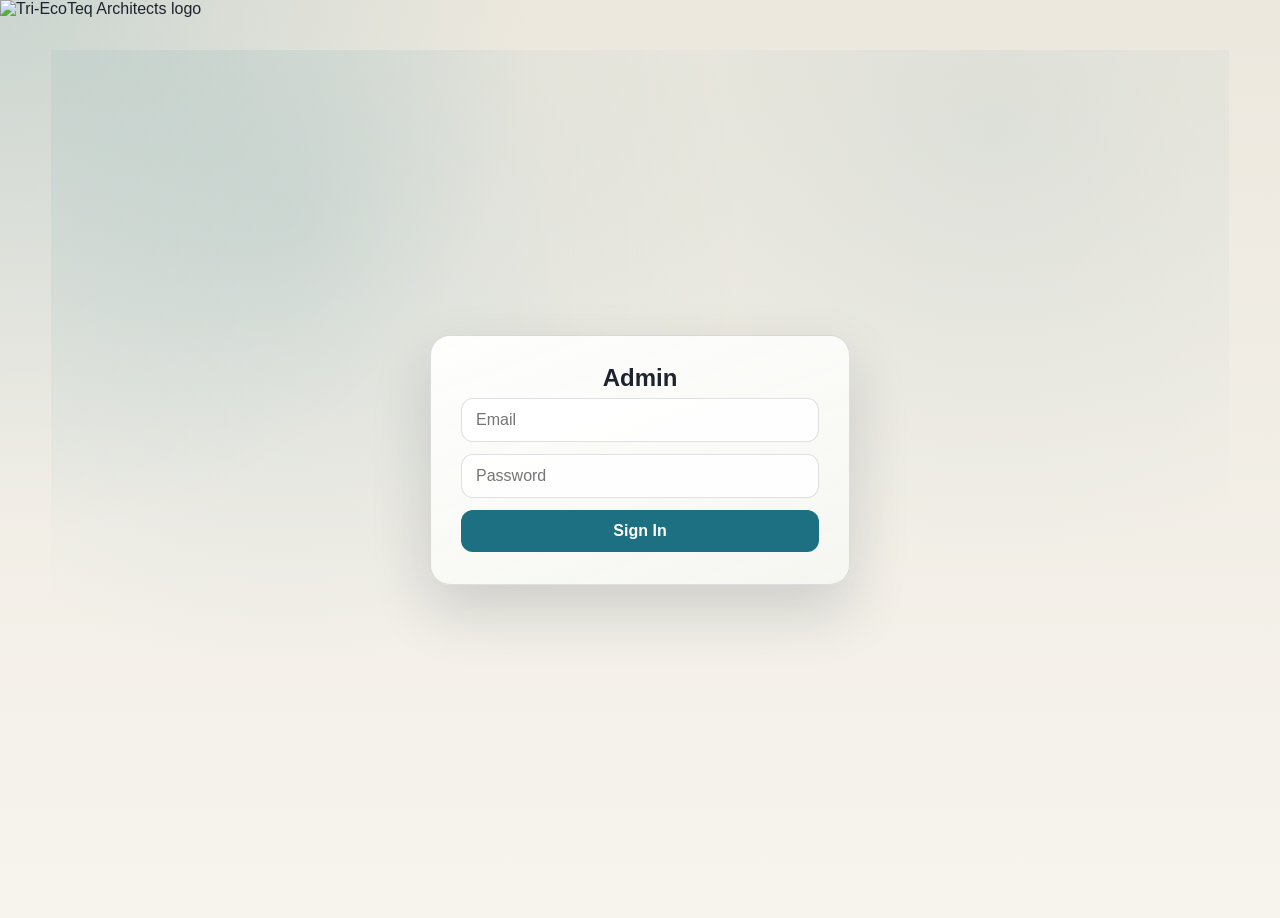
==== admin/index.html @ 1639ba5e "Strip login helper text and labels" ====
<!doctype html>
<html lang="en">
  <head>
    <meta charset="utf-8" />
    <meta name="viewport" content="width=device-width, initial-scale=1" />
    <title>Admin | Tri-EcoTeq Architects</title>
    <link rel="stylesheet" href="../assets/page-loader.css" />
    <link rel="stylesheet" href="styles.css" />
  </head>
  <body>
    <div class="page-loader" data-page-loader>
      <div class="page-loader-shell">
        <img class="page-loader-logo" src="../assets/brand/Tri-EcoTeq Architects Logo.png" alt="Tri-EcoTeq Architects logo" />
        <div class="page-loader-cycle" aria-hidden="true"></div>
      </div>
    </div>
    <div class="shell">
      <section class="login-panel" id="loginView">
        <div class="login-card">
          <h1>Admin</h1>
          <form id="loginForm" class="stack">
            <input type="email" id="loginUsername" autocomplete="username" placeholder="Email" aria-label="Email" required />
            <input type="password" id="loginPassword" autocomplete="current-password" placeholder="Password" aria-label="Password" required />
            <button type="submit" class="primary">Sign In</button>
          </form>
        </div>
      </section>

      <section class="dashboard hidden" id="dashboardView">
        <header class="topbar">
          <div>
            <p class="eyebrow">Tri-EcoTeq Architects</p>
            <h1>Admin Dashboard</h1>
          </div>
          <div class="topbar-actions">
            <a class="ghost" href="../portfolio.html">View Portfolio</a>
            <a class="ghost" href="../buy-plan.html">View Buy Plan</a>
            <button type="button" class="ghost" id="logoutBtn">Logout</button>
          </div>
        </header>

        <section class="stats" id="statsPanel"></section>

        <section class="toolbar">
          <div class="tab-row">
            <button type="button" class="tab is-active" data-tab-target="portfolioTab">Portfolio</button>
            <button type="button" class="tab" data-tab-target="plansTab">Buy Plans</button>
            <button type="button" class="tab" data-tab-target="settingsTab">Settings</button>
          </div>
          <div class="toolbar-actions">
            <button type="button" class="ghost" id="exportBtn">Export Data</button>
            <label class="ghost upload-label">
              <input type="file" id="importFile" accept="application/json" hidden />
              Import Data
            </label>
            <button type="button" class="danger" id="resetBtn">Reset Defaults</button>
          </div>
        </section>

        <section class="tab-panel is-active" id="portfolioTab">
          <div class="panel-grid">
            <article class="panel">
              <div class="panel-head">
                <h2>Portfolio Editor</h2>
                <button type="button" class="ghost small" id="newProjectBtn">New Project</button>
              </div>
              <form id="projectForm" class="stack">
                <input type="hidden" id="projectOriginalId" />
                <label>
                  <span>Project ID</span>
                  <input type="text" id="projectId" placeholder="portfolio-2026-01" required />
                </label>
                <label>
                  <span>Title</span>
                  <input type="text" id="projectTitle" required />
                </label>
                <label>
                  <span>Category</span>
                  <input type="text" id="projectCategory" placeholder="Residential" required />
                </label>
                <div class="split">
                  <label>
                    <span>Year</span>
                    <input type="text" id="projectYear" placeholder="2026" required />
                  </label>
                  <label>
                    <span>Location</span>
                    <input type="text" id="projectLocation" placeholder="Nairobi, Kenya" required />
                  </label>
                </div>
                <label>
                  <span>Description</span>
                  <textarea id="projectDescription" rows="4" required></textarea>
                </label>
                <label>
                  <span>Price Label</span>
                  <input type="text" id="projectPriceLabel" placeholder="Optional: From KES 12M" />
                </label>
                <label>
                  <span>Image Path Or Data URL</span>
                  <input type="text" id="projectImage" placeholder="admin/portfolio-library/example.jpg" />
                </label>
                <label>
                  <span>Upload Image</span>
                  <input type="file" id="projectImageFile" accept="image/*" />
                </label>
                <p class="hint">Portfolio image copies are available in <code>admin/portfolio-library/</code>.</p>
                <div class="form-actions">
                  <button type="submit" class="primary">Save Project</button>
                  <button type="button" class="ghost" id="clearProjectFormBtn">Clear</button>
                </div>
              </form>
            </article>

            <article class="panel">
              <div class="panel-head">
                <h2>Portfolio Items</h2>
                <p class="panel-note">Edits here update the public portfolio page on this browser.</p>
              </div>
              <div class="list-panel" id="projectList"></div>
            </article>
          </div>
        </section>

        <section class="tab-panel" id="plansTab">
          <div class="panel-grid">
            <article class="panel">
              <div class="panel-head">
                <h2>Buy Plan Editor</h2>
                <button type="button" class="ghost small" id="newPlanBtn">New Plan</button>
              </div>
              <form id="planForm" class="stack">
                <input type="hidden" id="planOriginalId" />
                <div class="split">
                  <label>
                    <span>Plan ID</span>
                    <input type="text" id="planId" placeholder="Proj-2026-001" required />
                  </label>
                  <label>
                    <span>Title</span>
                    <input type="text" id="planTitle" required />
                  </label>
                </div>
                <label>
                  <span>Description</span>
                  <textarea id="planDescription" rows="4" required></textarea>
                </label>
                <div class="triple">
                  <label>
                    <span>Current Price (USD)</span>
                    <input type="number" id="planCurrentPrice" min="0" step="0.01" required />
                  </label>
                  <label>
                    <span>Old Price (USD)</span>
                    <input type="number" id="planOldPrice" min="0" step="0.01" />
                  </label>
                  <label class="checkbox">
                    <span>Special Offer</span>
                    <input type="checkbox" id="planOffer" />
                  </label>
                </div>
                <label>
                  <span>Image Paths Or Data URLs</span>
                  <textarea id="planImages" rows="5" placeholder="One image path or data URL per line"></textarea>
                </label>
                <label>
                  <span>Upload Images</span>
                  <input type="file" id="planImageFiles" accept="image/*" multiple />
                </label>
                <div class="form-actions">
                  <button type="submit" class="primary">Save Plan</button>
                  <button type="button" class="ghost" id="clearPlanFormBtn">Clear</button>
                </div>
              </form>
            </article>

            <article class="panel">
              <div class="panel-head">
                <h2>Buy Plans</h2>
                <p class="panel-note">Pricing and images here feed the public buy-plan page.</p>
              </div>
              <div class="list-panel" id="planList"></div>
            </article>
          </div>
        </section>

        <section class="tab-panel" id="settingsTab">
          <div class="panel-grid single">
            <article class="panel">
              <div class="panel-head">
                <h2>Admin Access</h2>
                <p class="panel-note">This login is browser-based. Change it after first use.</p>
              </div>
              <form id="credentialsForm" class="stack narrow">
                <label>
                  <span>Primary Admin Email</span>
                  <input type="email" id="adminUsername" required />
                </label>
                <label>
                  <span>Password</span>
                  <input type="password" id="adminPassword" required />
                </label>
                <button type="submit" class="primary">Update Login</button>
              </form>
              <p class="warning">This admin panel stores content and credentials in local browser storage. It is suitable for local management, not for production-grade secure hosting.</p>
            </article>
            <article class="panel">
              <div class="panel-head">
                <h2>GitHub Publishing</h2>
                <p class="panel-note">Push Buy Plan uploads and pricing into the <code>cms</code> branch.</p>
              </div>
              <form id="gitSettingsForm" class="stack">
                <div class="split">
                  <label>
                    <span>Repo Owner</span>
                    <input type="text" id="gitRepoOwner" placeholder="Ibkiko" required />
                  </label>
                  <label>
                    <span>Repo Name</span>
                    <input type="text" id="gitRepoName" placeholder="Tri-EcoTeq-Architects-Website" required />
                  </label>
                </div>
                <div class="split">
                  <label>
                    <span>Branch</span>
                    <input type="text" id="gitBranch" placeholder="cms" required />
                  </label>
                  <label class="checkbox">
                    <span>Auto Publish Buy Plans</span>
                    <input type="checkbox" id="gitAutoPublish" />
                  </label>
                </div>
                <label>
                  <span>GitHub Token</span>
                  <input type="password" id="gitToken" placeholder="GitHub fine-grained token with contents write access" />
                </label>
                <div class="form-actions">
                  <button type="submit" class="primary">Save Git Settings</button>
                  <button type="button" class="ghost" id="publishPlansBtn">Publish Buy Plans Now</button>
                </div>
              </form>
              <p class="hint">Use a GitHub token with write access to repository contents. Uploaded Buy Plan images will be committed to <code>Images/Buy-Plan/</code> and plan data to <code>content/buy-plans.json</code>.</p>
            </article>
          </div>
        </section>
      </section>
    </div>

    <div class="status" id="statusMessage" aria-live="polite"></div>

    <script src="../assets/page-loader.js"></script>
    <script src="../assets/content-store.js"></script>
    <script src="app.js"></script>
  </body>
</html>
---- admin/styles.css ----
:root {
  --bg: #f2efe8;
  --panel: rgba(255, 255, 255, 0.86);
  --panel-strong: #ffffff;
  --text: #1d2430;
  --muted: #5f6774;
  --accent: #1d6f82;
  --accent-strong: #134c58;
  --line: rgba(29, 36, 48, 0.12);
  --danger: #ad4332;
  --shadow: 0 20px 50px rgba(28, 41, 56, 0.12);
}

* {
  box-sizing: border-box;
}

body {
  margin: 0;
  font-family: "Segoe UI", Arial, sans-serif;
  color: var(--text);
  background:
    radial-gradient(circle at top left, rgba(29, 111, 130, 0.16), transparent 34%),
    linear-gradient(180deg, #ece8de 0%, #f7f4ee 100%);
}

body.is-guest .dashboard,
body.is-authenticated .login-panel {
  display: none !important;
}

body.is-authenticated .dashboard {
  display: block;
}

body.is-guest .login-panel {
  display: grid;
}

button,
input,
textarea,
a {
  font: inherit;
}

.shell {
  width: min(1220px, 92vw);
  margin: 0 auto;
  padding: 32px 0 48px;
}

.hidden {
  display: none;
}

.login-panel {
  min-height: calc(100vh - 80px);
  display: grid;
  place-items: center;
  padding: 28px;
  background: radial-gradient(circle at 20% 20%, rgba(29, 111, 130, 0.12), transparent 40%),
    radial-gradient(circle at 80% 10%, rgba(29, 111, 130, 0.08), transparent 38%);
}

.login-card,
.panel {
  background: var(--panel);
  backdrop-filter: blur(14px);
  border: 1px solid var(--line);
  border-radius: 24px;
  box-shadow: var(--shadow);
}

.login-card {
  width: min(420px, 92vw);
  padding: 28px 30px 32px;
  border-radius: 20px;
  box-shadow: 0 26px 60px rgba(20, 32, 47, 0.16);
  background: linear-gradient(160deg, rgba(255, 255, 255, 0.94), rgba(246, 246, 242, 0.9));
  border: 1px solid rgba(29, 36, 48, 0.14);
}

h1,
h2,
h3,
p {
  margin-top: 0;
}

.login-card h1 {
  margin-bottom: 6px;
  text-align: center;
}

.login-card .intro {
  margin-bottom: 14px;
}

.login-card .stack {
  gap: 12px;
}

.login-card input[type="email"],
.login-card input[type="password"] {
  width: 100%;
  padding: 12px 14px;
  border-radius: 12px;
  border: 1px solid rgba(29, 36, 48, 0.14);
  background: rgba(255, 255, 255, 0.96);
  box-shadow: inset 0 1px 0 rgba(255, 255, 255, 0.6);
}

.login-card button.primary {
  width: 100%;
  padding: 12px;
  border-radius: 12px;
  font-weight: 700;
}

.intro,
.panel-note,
.hint,
.warning {
  color: var(--muted);
  line-height: 1.6;
}

.topbar,
.toolbar,
.panel-head,
.form-actions,
.topbar-actions,
.tab-row,
.toolbar-actions {
  display: flex;
  align-items: center;
  gap: 12px;
}

.topbar,
.toolbar,
.panel-head {
  justify-content: space-between;
}

.topbar {
  margin-bottom: 22px;
}

.stats {
  display: grid;
  grid-template-columns: repeat(auto-fit, minmax(180px, 1fr));
  gap: 16px;
  margin-bottom: 22px;
}

.stat-card {
  background: var(--panel-strong);
  border: 1px solid var(--line);
  border-radius: 18px;
  padding: 18px;
  box-shadow: 0 12px 28px rgba(28, 41, 56, 0.08);
}

.stat-card strong {
  display: block;
  font-size: 1.8rem;
  margin-top: 8px;
}

.toolbar {
  margin-bottom: 18px;
  flex-wrap: wrap;
}

.tab,
.ghost,
.danger,
.primary {
  border: 0;
  border-radius: 999px;
  padding: 11px 16px;
  cursor: pointer;
  text-decoration: none;
  transition: transform 0.18s ease, opacity 0.18s ease, background-color 0.18s ease;
}

.tab:hover,
.ghost:hover,
.danger:hover,
.primary:hover {
  transform: translateY(-1px);
}

.tab {
  background: rgba(29, 111, 130, 0.08);
  color: var(--accent-strong);
  font-weight: 600;
}

.tab.is-active,
.primary {
  background: var(--accent);
  color: #fff;
}

.ghost {
  background: transparent;
  border: 1px solid var(--line);
  color: var(--text);
}

.danger {
  background: rgba(173, 67, 50, 0.12);
  color: var(--danger);
}

.small {
  padding: 8px 12px;
}

.upload-label {
  display: inline-flex;
  align-items: center;
}

.tab-panel {
  display: none;
}

.tab-panel.is-active {
  display: block;
}

.panel-grid {
  display: grid;
  grid-template-columns: minmax(320px, 420px) minmax(0, 1fr);
  gap: 18px;
}

.panel-grid.single {
  grid-template-columns: minmax(0, 1fr);
}

.panel {
  padding: 22px;
}

.stack {
  display: grid;
  gap: 14px;
}

.narrow {
  max-width: 420px;
}

.split,
.triple {
  display: grid;
  gap: 12px;
}

.split {
  grid-template-columns: repeat(2, minmax(0, 1fr));
}

.triple {
  grid-template-columns: repeat(3, minmax(0, 1fr));
}

label span {
  display: block;
  margin-bottom: 6px;
  font-size: 0.92rem;
  font-weight: 600;
}

input[type="text"],
input[type="password"],
input[type="number"],
input[type="file"],
textarea {
  width: 100%;
  padding: 12px 14px;
  border-radius: 14px;
  border: 1px solid var(--line);
  background: rgba(255, 255, 255, 0.92);
  color: var(--text);
}

textarea {
  resize: vertical;
}

.checkbox {
  display: flex;
  flex-direction: column;
  justify-content: end;
}

.checkbox input {
  width: 22px;
  height: 22px;
}

.list-panel {
  display: grid;
  gap: 14px;
}

.admin-item {
  border: 1px solid var(--line);
  border-radius: 18px;
  background: rgba(255, 255, 255, 0.92);
  padding: 16px;
  display: grid;
  gap: 10px;
}

.admin-item-top,
.admin-item-actions {
  display: flex;
  justify-content: space-between;
  gap: 12px;
  align-items: flex-start;
}

.admin-item-meta {
  display: flex;
  flex-wrap: wrap;
  gap: 8px;
}

.pill {
  display: inline-flex;
  align-items: center;
  padding: 6px 10px;
  border-radius: 999px;
  background: rgba(29, 111, 130, 0.1);
  color: var(--accent-strong);
  font-size: 0.82rem;
  font-weight: 700;
}

.admin-item img {
  width: 100%;
  max-width: 220px;
  height: 130px;
  object-fit: cover;
  border-radius: 14px;
  border: 1px solid var(--line);
}

.status {
  position: fixed;
  right: 18px;
  bottom: 18px;
  min-width: 220px;
  max-width: 360px;
  padding: 14px 16px;
  border-radius: 14px;
  background: rgba(20, 32, 47, 0.94);
  color: #f5fbff;
  opacity: 0;
  transform: translateY(8px);
  pointer-events: none;
  transition: opacity 0.2s ease, transform 0.2s ease;
}

.status.show {
  opacity: 1;
  transform: translateY(0);
}

code {
  background: rgba(29, 111, 130, 0.08);
  padding: 2px 6px;
  border-radius: 6px;
}

@media (max-width: 980px) {
  .panel-grid,
  .panel-grid.single,
  .split,
  .triple {
    grid-template-columns: 1fr;
  }

  .topbar,
  .toolbar,
  .panel-head,
  .toolbar-actions,
  .tab-row {
    flex-direction: column;
    align-items: stretch;
  }
}
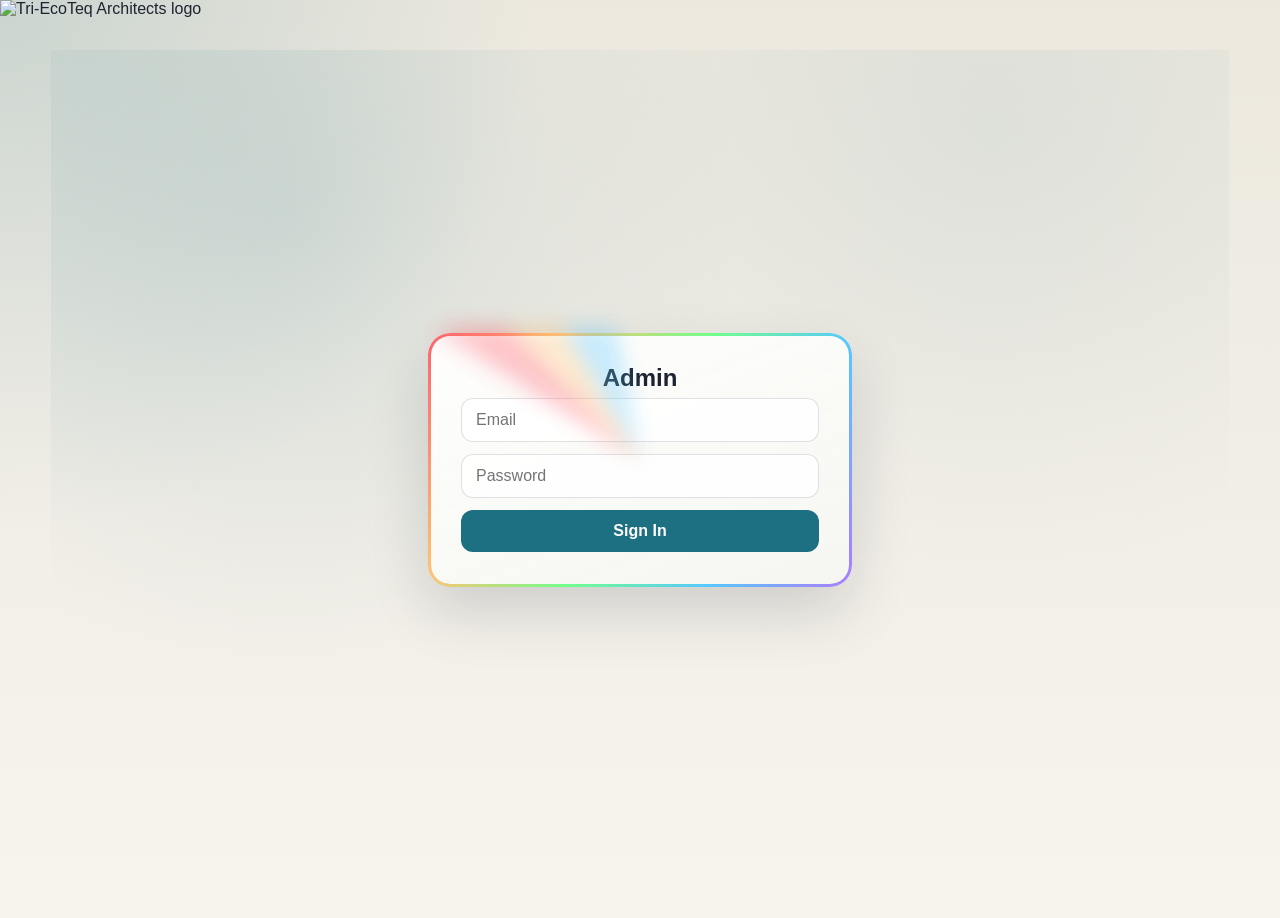
==== commit 45d93429: "Link admin to main site and publish portfolio content" ====
--- a/admin/index.html
+++ b/admin/index.html
@@ -33,8 +33,8 @@
             <h1>Admin Dashboard</h1>
           </div>
           <div class="topbar-actions">
-            <a class="ghost" href="../portfolio.html">View Portfolio</a>
-            <a class="ghost" href="../buy-plan.html">View Buy Plan</a>
+            <a class="ghost" id="viewPortfolioLink" href="../portfolio.html">View Portfolio</a>
+            <a class="ghost" id="viewBuyPlanLink" href="../buy-plan.html">View Buy Plan</a>
             <button type="button" class="ghost" id="logoutBtn">Logout</button>
           </div>
         </header>
@@ -231,15 +231,19 @@
                   </label>
                 </div>
                 <label>
+                  <span>Main Site Base URL</span>
+                  <input type="url" id="publicBaseUrl" placeholder="https://your-main-site.com" />
+                </label>
+                <label>
                   <span>GitHub Token</span>
                   <input type="password" id="gitToken" placeholder="GitHub fine-grained token with contents write access" />
                 </label>
                 <div class="form-actions">
                   <button type="submit" class="primary">Save Git Settings</button>
-                  <button type="button" class="ghost" id="publishPlansBtn">Publish Buy Plans Now</button>
-                </div>
-              </form>
-              <p class="hint">Use a GitHub token with write access to repository contents. Uploaded Buy Plan images will be committed to <code>Images/Buy-Plan/</code> and plan data to <code>content/buy-plans.json</code>.</p>
+                  <button type="button" class="ghost" id="publishPlansBtn">Publish Content Now</button>
+                </div>
+              </form>
+              <p class="hint">Use a GitHub token with write access to repository contents. Uploaded Buy Plan images are committed to <code>Images/Buy-Plan/</code>, plan data to <code>content/buy-plans.json</code>, and portfolio data to <code>content/portfolio.json</code>.</p>
             </article>
           </div>
         </section>
--- a/admin/styles.css
+++ b/admin/styles.css
@@ -70,6 +70,7 @@
   border: 1px solid var(--line);
   border-radius: 24px;
   box-shadow: var(--shadow);
+  position: relative;
 }
 
 .login-card {
@@ -79,6 +80,41 @@
   box-shadow: 0 26px 60px rgba(20, 32, 47, 0.16);
   background: linear-gradient(160deg, rgba(255, 255, 255, 0.94), rgba(246, 246, 242, 0.9));
   border: 1px solid rgba(29, 36, 48, 0.14);
+}
+
+.login-card::before {
+  content: "";
+  position: absolute;
+  inset: -3px;
+  padding: 3px;
+  border-radius: 22px;
+  background: linear-gradient(120deg, #ff5f6d, #ffc371, #6fff8b, #57c7ff, #ae7bff);
+  -webkit-mask:
+    linear-gradient(#000 0 0) content-box,
+    linear-gradient(#000 0 0);
+  -webkit-mask-composite: xor;
+  mask-composite: exclude;
+  pointer-events: none;
+}
+
+.login-card::after {
+  content: "";
+  position: absolute;
+  inset: -10px;
+  border-radius: 28px;
+  background:
+    conic-gradient(
+      from var(--glow-angle, 0deg),
+      transparent 0deg 300deg,
+      rgba(255, 95, 109, 0.4) 305deg 315deg,
+      rgba(255, 195, 113, 0.35) 315deg 330deg,
+      rgba(87, 199, 255, 0.35) 330deg 350deg,
+      transparent 350deg 360deg
+    );
+  filter: blur(10px);
+  opacity: 0.9;
+  animation: login-glow 4s linear infinite;
+  pointer-events: none;
 }
 
 h1,
@@ -116,6 +152,18 @@
   padding: 12px;
   border-radius: 12px;
   font-weight: 700;
+}
+
+@property --glow-angle {
+  syntax: "<angle>";
+  initial-value: 0deg;
+  inherits: false;
+}
+
+@keyframes login-glow {
+  to {
+    --glow-angle: 360deg;
+  }
 }
 
 .intro,
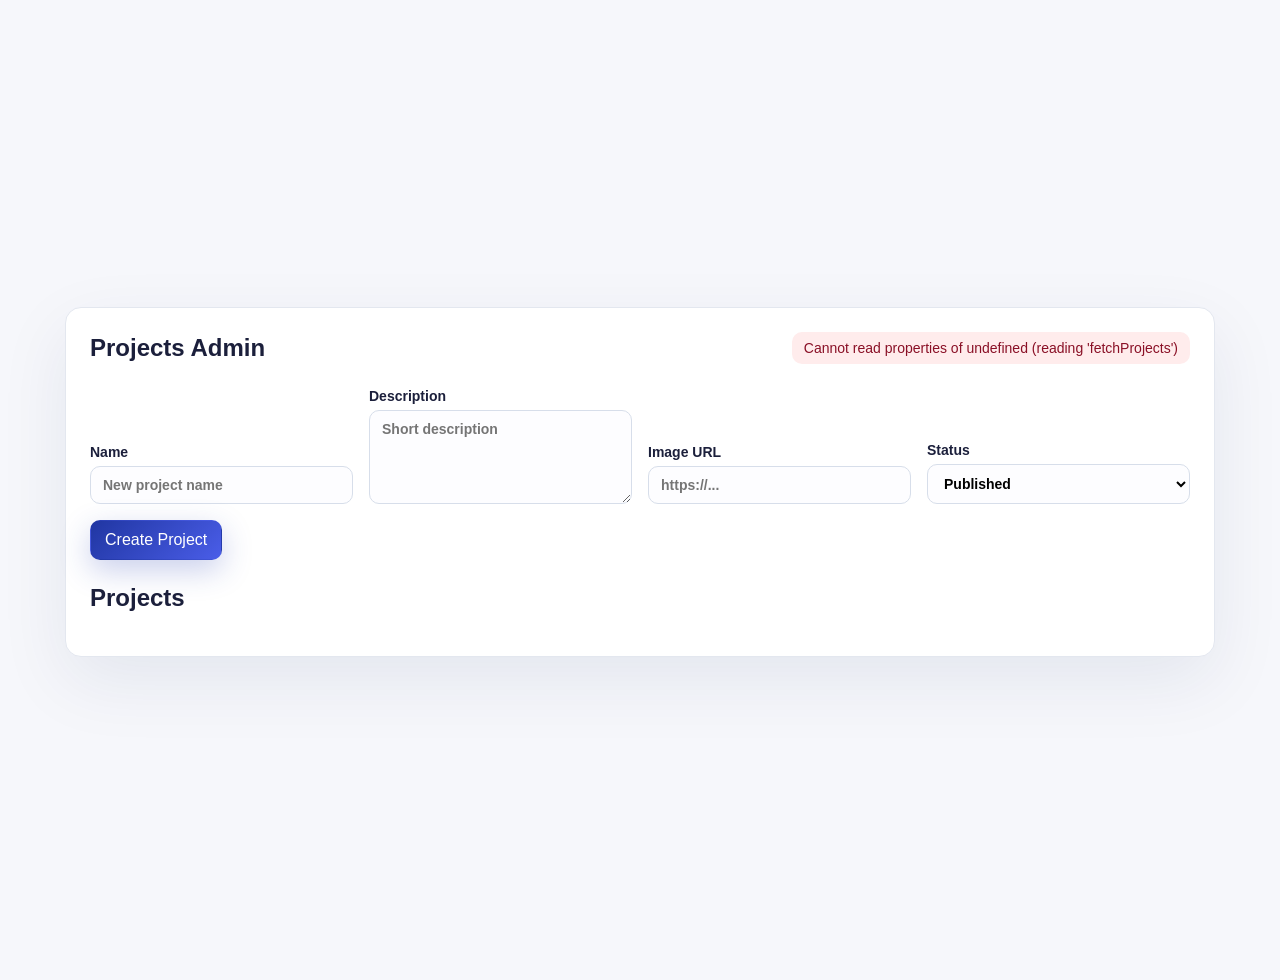
==== commit 150737a6: "Add admin dashboard scaffold" ====
--- a/admin/index.html
+++ b/admin/index.html
@@ -1,259 +1,56 @@
-<!doctype html>
+<!DOCTYPE html>
 <html lang="en">
-  <head>
-    <meta charset="utf-8" />
-    <meta name="viewport" content="width=device-width, initial-scale=1" />
-    <title>Admin | Tri-EcoTeq Architects</title>
-    <link rel="stylesheet" href="../assets/page-loader.css" />
-    <link rel="stylesheet" href="styles.css" />
-  </head>
-  <body>
-    <div class="page-loader" data-page-loader>
-      <div class="page-loader-shell">
-        <img class="page-loader-logo" src="../assets/brand/Tri-EcoTeq Architects Logo.png" alt="Tri-EcoTeq Architects logo" />
-        <div class="page-loader-cycle" aria-hidden="true"></div>
-      </div>
-    </div>
-    <div class="shell">
-      <section class="login-panel" id="loginView">
-        <div class="login-card">
-          <h1>Admin</h1>
-          <form id="loginForm" class="stack">
-            <input type="email" id="loginUsername" autocomplete="username" placeholder="Email" aria-label="Email" required />
-            <input type="password" id="loginPassword" autocomplete="current-password" placeholder="Password" aria-label="Password" required />
-            <button type="submit" class="primary">Sign In</button>
-          </form>
+<head>
+  <meta charset="UTF-8">
+  <meta name="viewport" content="width=device-width, initial-scale=1.0">
+  <title>Admin Dashboard | Projects</title>
+  <link rel="stylesheet" href="styles.css">
+</head>
+<body>
+  <main class="shell">
+    <header>
+      <h1>Projects Admin</h1>
+      <div data-status>Ready.</div>
+    </header>
+
+    <section>
+      <form id="project-form" autocomplete="off">
+        <label>
+          Name
+          <input name="name" type="text" placeholder="New project name" required>
+        </label>
+        <label>
+          Description
+          <textarea name="description" placeholder="Short description" required></textarea>
+        </label>
+        <label>
+          Image URL
+          <input name="imageUrl" type="url" placeholder="https://..." >
+        </label>
+        <label>
+          Status
+          <select name="status">
+            <option value="draft">Draft</option>
+            <option value="published" selected>Published</option>
+            <option value="archived">Archived</option>
+          </select>
+        </label>
+        <div class="actions">
+          <button type="submit" class="primary" data-submit>Create Project</button>
+          <button type="button" class="secondary" data-reset style="display:none;">Cancel edit</button>
         </div>
-      </section>
+      </form>
+    </section>
 
-      <section class="dashboard hidden" id="dashboardView">
-        <header class="topbar">
-          <div>
-            <p class="eyebrow">Tri-EcoTeq Architects</p>
-            <h1>Admin Dashboard</h1>
-          </div>
-          <div class="topbar-actions">
-            <a class="ghost" id="viewPortfolioLink" href="../portfolio.html">View Portfolio</a>
-            <a class="ghost" id="viewBuyPlanLink" href="../buy-plan.html">View Buy Plan</a>
-            <button type="button" class="ghost" id="logoutBtn">Logout</button>
-          </div>
-        </header>
+    <section>
+      <h2>Projects</h2>
+      <ul data-project-list></ul>
+    </section>
 
-        <section class="stats" id="statsPanel"></section>
-
-        <section class="toolbar">
-          <div class="tab-row">
-            <button type="button" class="tab is-active" data-tab-target="portfolioTab">Portfolio</button>
-            <button type="button" class="tab" data-tab-target="plansTab">Buy Plans</button>
-            <button type="button" class="tab" data-tab-target="settingsTab">Settings</button>
-          </div>
-          <div class="toolbar-actions">
-            <button type="button" class="ghost" id="exportBtn">Export Data</button>
-            <label class="ghost upload-label">
-              <input type="file" id="importFile" accept="application/json" hidden />
-              Import Data
-            </label>
-            <button type="button" class="danger" id="resetBtn">Reset Defaults</button>
-          </div>
-        </section>
-
-        <section class="tab-panel is-active" id="portfolioTab">
-          <div class="panel-grid">
-            <article class="panel">
-              <div class="panel-head">
-                <h2>Portfolio Editor</h2>
-                <button type="button" class="ghost small" id="newProjectBtn">New Project</button>
-              </div>
-              <form id="projectForm" class="stack">
-                <input type="hidden" id="projectOriginalId" />
-                <label>
-                  <span>Project ID</span>
-                  <input type="text" id="projectId" placeholder="portfolio-2026-01" required />
-                </label>
-                <label>
-                  <span>Title</span>
-                  <input type="text" id="projectTitle" required />
-                </label>
-                <label>
-                  <span>Category</span>
-                  <input type="text" id="projectCategory" placeholder="Residential" required />
-                </label>
-                <div class="split">
-                  <label>
-                    <span>Year</span>
-                    <input type="text" id="projectYear" placeholder="2026" required />
-                  </label>
-                  <label>
-                    <span>Location</span>
-                    <input type="text" id="projectLocation" placeholder="Nairobi, Kenya" required />
-                  </label>
-                </div>
-                <label>
-                  <span>Description</span>
-                  <textarea id="projectDescription" rows="4" required></textarea>
-                </label>
-                <label>
-                  <span>Price Label</span>
-                  <input type="text" id="projectPriceLabel" placeholder="Optional: From KES 12M" />
-                </label>
-                <label>
-                  <span>Image Path Or Data URL</span>
-                  <input type="text" id="projectImage" placeholder="admin/portfolio-library/example.jpg" />
-                </label>
-                <label>
-                  <span>Upload Image</span>
-                  <input type="file" id="projectImageFile" accept="image/*" />
-                </label>
-                <p class="hint">Portfolio image copies are available in <code>admin/portfolio-library/</code>.</p>
-                <div class="form-actions">
-                  <button type="submit" class="primary">Save Project</button>
-                  <button type="button" class="ghost" id="clearProjectFormBtn">Clear</button>
-                </div>
-              </form>
-            </article>
-
-            <article class="panel">
-              <div class="panel-head">
-                <h2>Portfolio Items</h2>
-                <p class="panel-note">Edits here update the public portfolio page on this browser.</p>
-              </div>
-              <div class="list-panel" id="projectList"></div>
-            </article>
-          </div>
-        </section>
-
-        <section class="tab-panel" id="plansTab">
-          <div class="panel-grid">
-            <article class="panel">
-              <div class="panel-head">
-                <h2>Buy Plan Editor</h2>
-                <button type="button" class="ghost small" id="newPlanBtn">New Plan</button>
-              </div>
-              <form id="planForm" class="stack">
-                <input type="hidden" id="planOriginalId" />
-                <div class="split">
-                  <label>
-                    <span>Plan ID</span>
-                    <input type="text" id="planId" placeholder="Proj-2026-001" required />
-                  </label>
-                  <label>
-                    <span>Title</span>
-                    <input type="text" id="planTitle" required />
-                  </label>
-                </div>
-                <label>
-                  <span>Description</span>
-                  <textarea id="planDescription" rows="4" required></textarea>
-                </label>
-                <div class="triple">
-                  <label>
-                    <span>Current Price (USD)</span>
-                    <input type="number" id="planCurrentPrice" min="0" step="0.01" required />
-                  </label>
-                  <label>
-                    <span>Old Price (USD)</span>
-                    <input type="number" id="planOldPrice" min="0" step="0.01" />
-                  </label>
-                  <label class="checkbox">
-                    <span>Special Offer</span>
-                    <input type="checkbox" id="planOffer" />
-                  </label>
-                </div>
-                <label>
-                  <span>Image Paths Or Data URLs</span>
-                  <textarea id="planImages" rows="5" placeholder="One image path or data URL per line"></textarea>
-                </label>
-                <label>
-                  <span>Upload Images</span>
-                  <input type="file" id="planImageFiles" accept="image/*" multiple />
-                </label>
-                <div class="form-actions">
-                  <button type="submit" class="primary">Save Plan</button>
-                  <button type="button" class="ghost" id="clearPlanFormBtn">Clear</button>
-                </div>
-              </form>
-            </article>
-
-            <article class="panel">
-              <div class="panel-head">
-                <h2>Buy Plans</h2>
-                <p class="panel-note">Pricing and images here feed the public buy-plan page.</p>
-              </div>
-              <div class="list-panel" id="planList"></div>
-            </article>
-          </div>
-        </section>
-
-        <section class="tab-panel" id="settingsTab">
-          <div class="panel-grid single">
-            <article class="panel">
-              <div class="panel-head">
-                <h2>Admin Access</h2>
-                <p class="panel-note">This login is browser-based. Change it after first use.</p>
-              </div>
-              <form id="credentialsForm" class="stack narrow">
-                <label>
-                  <span>Primary Admin Email</span>
-                  <input type="email" id="adminUsername" required />
-                </label>
-                <label>
-                  <span>Password</span>
-                  <input type="password" id="adminPassword" required />
-                </label>
-                <button type="submit" class="primary">Update Login</button>
-              </form>
-              <p class="warning">This admin panel stores content and credentials in local browser storage. It is suitable for local management, not for production-grade secure hosting.</p>
-            </article>
-            <article class="panel">
-              <div class="panel-head">
-                <h2>GitHub Publishing</h2>
-                <p class="panel-note">Push Buy Plan uploads and pricing into the <code>cms</code> branch.</p>
-              </div>
-              <form id="gitSettingsForm" class="stack">
-                <div class="split">
-                  <label>
-                    <span>Repo Owner</span>
-                    <input type="text" id="gitRepoOwner" placeholder="Ibkiko" required />
-                  </label>
-                  <label>
-                    <span>Repo Name</span>
-                    <input type="text" id="gitRepoName" placeholder="Tri-EcoTeq-Architects-Website" required />
-                  </label>
-                </div>
-                <div class="split">
-                  <label>
-                    <span>Branch</span>
-                    <input type="text" id="gitBranch" placeholder="cms" required />
-                  </label>
-                  <label class="checkbox">
-                    <span>Auto Publish Buy Plans</span>
-                    <input type="checkbox" id="gitAutoPublish" />
-                  </label>
-                </div>
-                <label>
-                  <span>Main Site Base URL</span>
-                  <input type="url" id="publicBaseUrl" placeholder="https://your-main-site.com" />
-                </label>
-                <label>
-                  <span>GitHub Token</span>
-                  <input type="password" id="gitToken" placeholder="GitHub fine-grained token with contents write access" />
-                </label>
-                <div class="form-actions">
-                  <button type="submit" class="primary">Save Git Settings</button>
-                  <button type="button" class="ghost" id="publishPlansBtn">Publish Content Now</button>
-                </div>
-              </form>
-              <p class="hint">Use a GitHub token with write access to repository contents. Uploaded Buy Plan images are committed to <code>Images/Buy-Plan/</code>, plan data to <code>content/buy-plans.json</code>, and portfolio data to <code>content/portfolio.json</code>.</p>
-            </article>
-          </div>
-        </section>
-      </section>
-    </div>
-
-    <div class="status" id="statusMessage" aria-live="polite"></div>
-
-    <script src="../assets/page-loader.js"></script>
-    <script src="../assets/content-store.js"></script>
+    <!-- Copy config.example.js to config.js and keep it private -->
+    <script src="config.js"></script>
+    <script src="api.js"></script>
     <script src="app.js"></script>
-  </body>
+  </main>
+</body>
 </html>
--- a/admin/styles.css
+++ b/admin/styles.css
@@ -1,447 +1,188 @@
 :root {
-  --bg: #f2efe8;
-  --panel: rgba(255, 255, 255, 0.86);
-  --panel-strong: #ffffff;
-  --text: #1d2430;
-  --muted: #5f6774;
-  --accent: #1d6f82;
-  --accent-strong: #134c58;
-  --line: rgba(29, 36, 48, 0.12);
-  --danger: #ad4332;
-  --shadow: 0 20px 50px rgba(28, 41, 56, 0.12);
-}
-
-* {
-  box-sizing: border-box;
+  color-scheme: light;
+  font-family: "Segoe UI", Arial, sans-serif;
+  background: #f6f7fb;
 }
 
 body {
   margin: 0;
-  font-family: "Segoe UI", Arial, sans-serif;
-  color: var(--text);
-  background:
-    radial-gradient(circle at top left, rgba(29, 111, 130, 0.16), transparent 34%),
-    linear-gradient(180deg, #ece8de 0%, #f7f4ee 100%);
+  min-height: 100vh;
+  display: grid;
+  place-items: center;
+  padding: 32px 16px 48px;
+  color: #1b1f3b;
 }
 
-body.is-guest .dashboard,
-body.is-authenticated .login-panel {
-  display: none !important;
+.shell {
+  width: min(1100px, 100%);
+  background: #fff;
+  border: 1px solid #e3e7ef;
+  border-radius: 16px;
+  padding: 24px;
+  box-shadow: 0 24px 70px rgba(17, 36, 94, 0.08);
 }
 
-body.is-authenticated .dashboard {
-  display: block;
+header {
+  display: flex;
+  align-items: center;
+  justify-content: space-between;
+  gap: 12px;
+  margin-bottom: 20px;
 }
 
-body.is-guest .login-panel {
-  display: grid;
+h1 {
+  margin: 0;
+  font-size: 24px;
 }
 
-button,
+[data-status] {
+  font-size: 14px;
+  padding: 8px 12px;
+  border-radius: 10px;
+  background: #eef2ff;
+  color: #1f2a6b;
+}
+
+[data-status][data-tone="error"] {
+  background: #ffecec;
+  color: #8a1026;
+}
+
+section {
+  margin-top: 24px;
+}
+
+form {
+  display: grid;
+  grid-template-columns: repeat(auto-fit, minmax(240px, 1fr));
+  gap: 16px;
+  align-items: end;
+  margin-bottom: 16px;
+}
+
+label {
+  display: grid;
+  gap: 6px;
+  font-weight: 600;
+  font-size: 14px;
+}
+
 input,
 textarea,
-a {
+select,
+button {
   font: inherit;
 }
 
-.shell {
-  width: min(1220px, 92vw);
-  margin: 0 auto;
-  padding: 32px 0 48px;
+input,
+textarea,
+select {
+  padding: 10px 12px;
+  border: 1px solid #d7deea;
+  border-radius: 10px;
+  background: #fdfdff;
 }
 
-.hidden {
-  display: none;
+textarea {
+  resize: vertical;
+  min-height: 72px;
 }
 
-.login-panel {
-  min-height: calc(100vh - 80px);
-  display: grid;
-  place-items: center;
-  padding: 28px;
-  background: radial-gradient(circle at 20% 20%, rgba(29, 111, 130, 0.12), transparent 40%),
-    radial-gradient(circle at 80% 10%, rgba(29, 111, 130, 0.08), transparent 38%);
+.actions {
+  display: flex;
+  gap: 10px;
 }
 
-.login-card,
-.panel {
-  background: var(--panel);
-  backdrop-filter: blur(14px);
-  border: 1px solid var(--line);
-  border-radius: 24px;
-  box-shadow: var(--shadow);
-  position: relative;
+button {
+  padding: 10px 14px;
+  border-radius: 10px;
+  border: 1px solid transparent;
+  cursor: pointer;
+  transition: transform 120ms ease, box-shadow 120ms ease;
 }
 
-.login-card {
-  width: min(420px, 92vw);
-  padding: 28px 30px 32px;
-  border-radius: 20px;
-  box-shadow: 0 26px 60px rgba(20, 32, 47, 0.16);
-  background: linear-gradient(160deg, rgba(255, 255, 255, 0.94), rgba(246, 246, 242, 0.9));
-  border: 1px solid rgba(29, 36, 48, 0.14);
+button:active {
+  transform: translateY(1px);
 }
 
-.login-card::before {
-  content: "";
-  position: absolute;
-  inset: -3px;
-  padding: 3px;
-  border-radius: 22px;
-  background: linear-gradient(120deg, #ff5f6d, #ffc371, #6fff8b, #57c7ff, #ae7bff);
-  -webkit-mask:
-    linear-gradient(#000 0 0) content-box,
-    linear-gradient(#000 0 0);
-  -webkit-mask-composite: xor;
-  mask-composite: exclude;
-  pointer-events: none;
+button.primary {
+  background: linear-gradient(135deg, #2036a2, #4a5de8);
+  color: #fff;
+  box-shadow: 0 10px 30px rgba(41, 63, 179, 0.25);
 }
 
-.login-card::after {
-  content: "";
-  position: absolute;
-  inset: -10px;
-  border-radius: 28px;
-  background:
-    conic-gradient(
-      from var(--glow-angle, 0deg),
-      transparent 0deg 300deg,
-      rgba(255, 95, 109, 0.4) 305deg 315deg,
-      rgba(255, 195, 113, 0.35) 315deg 330deg,
-      rgba(87, 199, 255, 0.35) 330deg 350deg,
-      transparent 350deg 360deg
-    );
-  filter: blur(10px);
-  opacity: 0.9;
-  animation: login-glow 4s linear infinite;
-  pointer-events: none;
+button.secondary {
+  background: #eef2ff;
+  color: #1f2a6b;
+  border-color: #d7deea;
 }
 
-h1,
-h2,
-h3,
-p {
-  margin-top: 0;
+button.ghost {
+  background: transparent;
+  border-color: #d7deea;
+  color: #1b1f3b;
 }
 
-.login-card h1 {
-  margin-bottom: 6px;
-  text-align: center;
+button.danger {
+  background: #ffecec;
+  color: #8a1026;
+  border-color: #f5b8c3;
 }
 
-.login-card .intro {
-  margin-bottom: 14px;
-}
-
-.login-card .stack {
-  gap: 12px;
-}
-
-.login-card input[type="email"],
-.login-card input[type="password"] {
-  width: 100%;
-  padding: 12px 14px;
-  border-radius: 12px;
-  border: 1px solid rgba(29, 36, 48, 0.14);
-  background: rgba(255, 255, 255, 0.96);
-  box-shadow: inset 0 1px 0 rgba(255, 255, 255, 0.6);
-}
-
-.login-card button.primary {
-  width: 100%;
-  padding: 12px;
-  border-radius: 12px;
-  font-weight: 700;
-}
-
-@property --glow-angle {
-  syntax: "<angle>";
-  initial-value: 0deg;
-  inherits: false;
-}
-
-@keyframes login-glow {
-  to {
-    --glow-angle: 360deg;
-  }
-}
-
-.intro,
-.panel-note,
-.hint,
-.warning {
-  color: var(--muted);
-  line-height: 1.6;
-}
-
-.topbar,
-.toolbar,
-.panel-head,
-.form-actions,
-.topbar-actions,
-.tab-row,
-.toolbar-actions {
-  display: flex;
-  align-items: center;
-  gap: 12px;
-}
-
-.topbar,
-.toolbar,
-.panel-head {
-  justify-content: space-between;
-}
-
-.topbar {
-  margin-bottom: 22px;
-}
-
-.stats {
-  display: grid;
-  grid-template-columns: repeat(auto-fit, minmax(180px, 1fr));
-  gap: 16px;
-  margin-bottom: 22px;
-}
-
-.stat-card {
-  background: var(--panel-strong);
-  border: 1px solid var(--line);
-  border-radius: 18px;
-  padding: 18px;
-  box-shadow: 0 12px 28px rgba(28, 41, 56, 0.08);
-}
-
-.stat-card strong {
-  display: block;
-  font-size: 1.8rem;
-  margin-top: 8px;
-}
-
-.toolbar {
-  margin-bottom: 18px;
-  flex-wrap: wrap;
-}
-
-.tab,
-.ghost,
-.danger,
-.primary {
-  border: 0;
-  border-radius: 999px;
-  padding: 11px 16px;
-  cursor: pointer;
-  text-decoration: none;
-  transition: transform 0.18s ease, opacity 0.18s ease, background-color 0.18s ease;
-}
-
-.tab:hover,
-.ghost:hover,
-.danger:hover,
-.primary:hover {
-  transform: translateY(-1px);
-}
-
-.tab {
-  background: rgba(29, 111, 130, 0.08);
-  color: var(--accent-strong);
-  font-weight: 600;
-}
-
-.tab.is-active,
-.primary {
-  background: var(--accent);
-  color: #fff;
-}
-
-.ghost {
-  background: transparent;
-  border: 1px solid var(--line);
-  color: var(--text);
-}
-
-.danger {
-  background: rgba(173, 67, 50, 0.12);
-  color: var(--danger);
-}
-
-.small {
-  padding: 8px 12px;
-}
-
-.upload-label {
-  display: inline-flex;
-  align-items: center;
-}
-
-.tab-panel {
-  display: none;
-}
-
-.tab-panel.is-active {
-  display: block;
-}
-
-.panel-grid {
-  display: grid;
-  grid-template-columns: minmax(320px, 420px) minmax(0, 1fr);
-  gap: 18px;
-}
-
-.panel-grid.single {
-  grid-template-columns: minmax(0, 1fr);
-}
-
-.panel {
-  padding: 22px;
-}
-
-.stack {
-  display: grid;
-  gap: 14px;
-}
-
-.narrow {
-  max-width: 420px;
-}
-
-.split,
-.triple {
+ul {
+  list-style: none;
+  padding: 0;
+  margin: 0;
   display: grid;
   gap: 12px;
 }
 
-.split {
-  grid-template-columns: repeat(2, minmax(0, 1fr));
-}
-
-.triple {
-  grid-template-columns: repeat(3, minmax(0, 1fr));
-}
-
-label span {
-  display: block;
-  margin-bottom: 6px;
-  font-size: 0.92rem;
-  font-weight: 600;
-}
-
-input[type="text"],
-input[type="password"],
-input[type="number"],
-input[type="file"],
-textarea {
-  width: 100%;
-  padding: 12px 14px;
-  border-radius: 14px;
-  border: 1px solid var(--line);
-  background: rgba(255, 255, 255, 0.92);
-  color: var(--text);
-}
-
-textarea {
-  resize: vertical;
-}
-
-.checkbox {
-  display: flex;
-  flex-direction: column;
-  justify-content: end;
-}
-
-.checkbox input {
-  width: 22px;
-  height: 22px;
-}
-
-.list-panel {
-  display: grid;
-  gap: 14px;
-}
-
-.admin-item {
-  border: 1px solid var(--line);
-  border-radius: 18px;
-  background: rgba(255, 255, 255, 0.92);
-  padding: 16px;
-  display: grid;
-  gap: 10px;
-}
-
-.admin-item-top,
-.admin-item-actions {
+.project-row {
+  border: 1px solid #e3e7ef;
+  border-radius: 12px;
+  padding: 14px;
   display: flex;
   justify-content: space-between;
   gap: 12px;
-  align-items: flex-start;
+  background: #fbfcff;
 }
 
-.admin-item-meta {
-  display: flex;
-  flex-wrap: wrap;
-  gap: 8px;
+.project-main {
+  display: grid;
+  gap: 6px;
 }
 
-.pill {
-  display: inline-flex;
-  align-items: center;
-  padding: 6px 10px;
-  border-radius: 999px;
-  background: rgba(29, 111, 130, 0.1);
-  color: var(--accent-strong);
-  font-size: 0.82rem;
-  font-weight: 700;
+.project-main strong {
+  font-size: 16px;
 }
 
-.admin-item img {
-  width: 100%;
-  max-width: 220px;
-  height: 130px;
-  object-fit: cover;
-  border-radius: 14px;
-  border: 1px solid var(--line);
+.project-main span {
+  color: #4a5578;
 }
 
-.status {
-  position: fixed;
-  right: 18px;
-  bottom: 18px;
-  min-width: 220px;
-  max-width: 360px;
-  padding: 14px 16px;
-  border-radius: 14px;
-  background: rgba(20, 32, 47, 0.94);
-  color: #f5fbff;
-  opacity: 0;
-  transform: translateY(8px);
-  pointer-events: none;
-  transition: opacity 0.2s ease, transform 0.2s ease;
+.project-main small {
+  color: #7a86a6;
 }
 
-.status.show {
-  opacity: 1;
-  transform: translateY(0);
+.project-actions {
+  display: flex;
+  gap: 8px;
+  align-items: center;
 }
 
-code {
-  background: rgba(29, 111, 130, 0.08);
-  padding: 2px 6px;
-  border-radius: 6px;
-}
-
-@media (max-width: 980px) {
-  .panel-grid,
-  .panel-grid.single,
-  .split,
-  .triple {
-    grid-template-columns: 1fr;
+@media (max-width: 720px) {
+  .project-row {
+    flex-direction: column;
+    align-items: flex-start;
   }
 
-  .topbar,
-  .toolbar,
-  .panel-head,
-  .toolbar-actions,
-  .tab-row {
+  header {
     flex-direction: column;
-    align-items: stretch;
+    align-items: flex-start;
+  }
+
+  .actions {
+    width: 100%;
+    justify-content: flex-start;
   }
 }
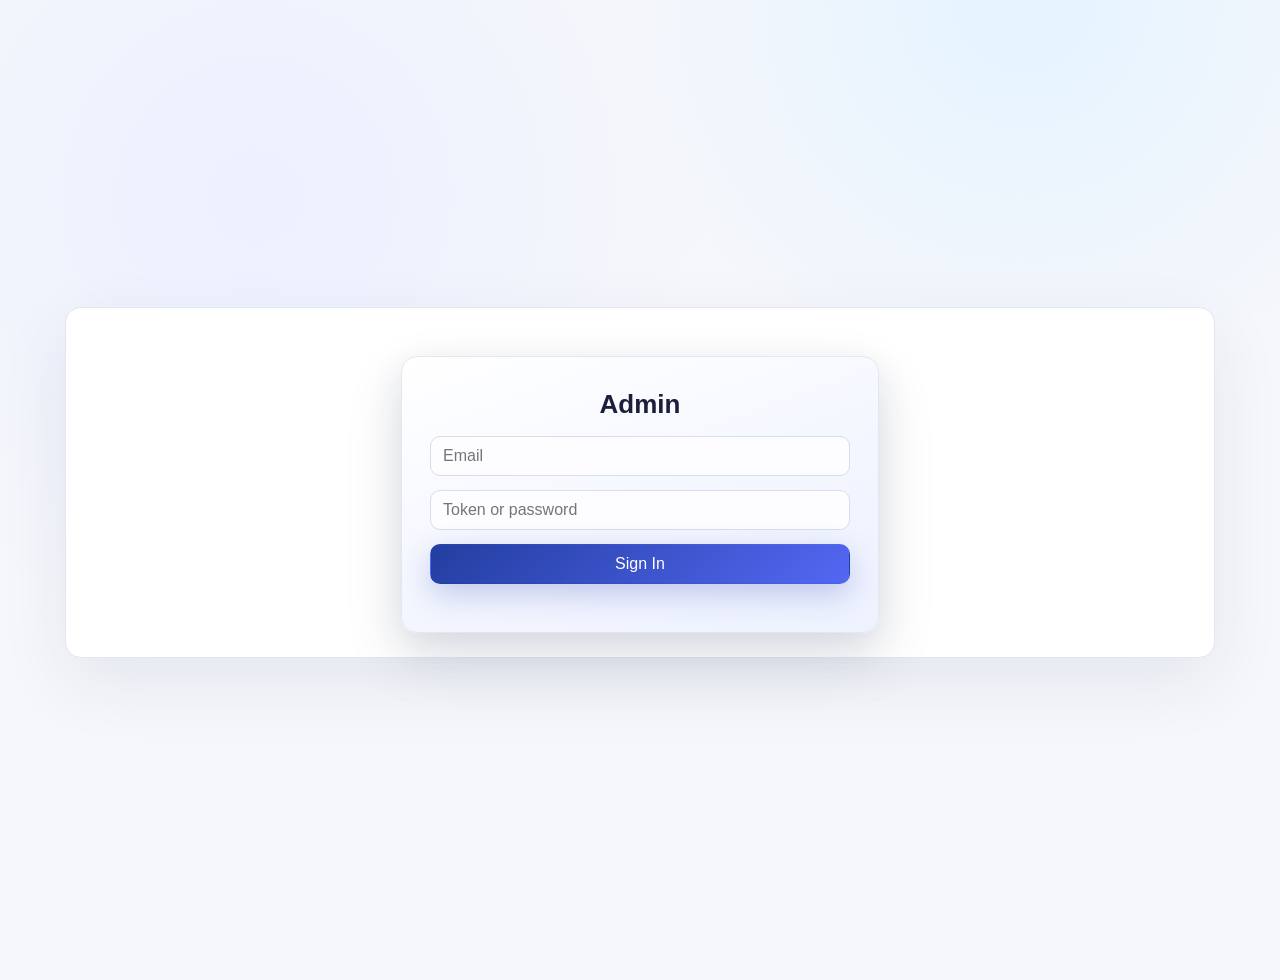
==== commit fade3b34: "Refine admin login card and modernize styling" ====
--- a/admin/index.html
+++ b/admin/index.html
@@ -6,45 +6,73 @@
   <title>Admin Dashboard | Projects</title>
   <link rel="stylesheet" href="styles.css">
 </head>
-<body>
+<body class="is-guest">
   <main class="shell">
-    <header>
-      <h1>Projects Admin</h1>
-      <div data-status>Ready.</div>
-    </header>
-
-    <section>
-      <form id="project-form" autocomplete="off">
-        <label>
-          Name
-          <input name="name" type="text" placeholder="New project name" required>
-        </label>
-        <label>
-          Description
-          <textarea name="description" placeholder="Short description" required></textarea>
-        </label>
-        <label>
-          Image URL
-          <input name="imageUrl" type="url" placeholder="https://..." >
-        </label>
-        <label>
-          Status
-          <select name="status">
-            <option value="draft">Draft</option>
-            <option value="published" selected>Published</option>
-            <option value="archived">Archived</option>
-          </select>
-        </label>
-        <div class="actions">
-          <button type="submit" class="primary" data-submit>Create Project</button>
-          <button type="button" class="secondary" data-reset style="display:none;">Cancel edit</button>
-        </div>
-      </form>
+    <section id="login-view" class="auth-view">
+      <div class="login-card">
+        <h1 class="center">Admin</h1>
+        <form id="login-form" class="stack">
+          <label class="sr-only" for="login-email">Email</label>
+          <input id="login-email" name="email" type="email" autocomplete="username" placeholder="Email" required>
+          <label class="sr-only" for="login-token">Token / Password</label>
+          <input id="login-token" name="token" type="password" autocomplete="current-password" placeholder="Token or password" required>
+          <button type="submit" class="primary">Sign In</button>
+        </form>
+      </div>
     </section>
 
-    <section>
-      <h2>Projects</h2>
-      <ul data-project-list></ul>
+    <section id="dashboard-view" class="auth-view hidden">
+      <header class="topbar">
+        <div>
+          <p class="eyebrow">Tri-EcoTeq Architects</p>
+          <h1>Projects Admin</h1>
+        </div>
+        <div class="topbar-actions">
+          <a class="ghost" href="../index.html">Main Site</a>
+          <a class="ghost" href="../portfolio.html">Portfolio</a>
+          <a class="ghost" href="../buy-plan.html">Buy Plan</a>
+          <button type="button" class="ghost" data-logout>Logout</button>
+        </div>
+      </header>
+
+      <div class="status-row">
+        <div data-status>Ready.</div>
+        <div class="muted tiny">API: <code>https://tri-ecoteq-api.vercel.app/api</code></div>
+      </div>
+
+      <section>
+        <form id="project-form" autocomplete="off">
+          <label>
+            Name
+            <input name="name" type="text" placeholder="New project name" required>
+          </label>
+          <label>
+            Description
+            <textarea name="description" placeholder="Short description" required></textarea>
+          </label>
+          <label>
+            Image URL
+            <input name="imageUrl" type="url" placeholder="https://..." >
+          </label>
+          <label>
+            Status
+            <select name="status">
+              <option value="draft">Draft</option>
+              <option value="published" selected>Published</option>
+              <option value="archived">Archived</option>
+            </select>
+          </label>
+          <div class="actions">
+            <button type="submit" class="primary" data-submit>Create Project</button>
+            <button type="button" class="secondary" data-reset style="display:none;">Cancel edit</button>
+          </div>
+        </form>
+      </section>
+
+      <section>
+        <h2>Projects</h2>
+        <ul data-project-list></ul>
+      </section>
     </section>
 
     <!-- Copy config.example.js to config.js and keep it private -->
--- a/admin/styles.css
+++ b/admin/styles.css
@@ -11,6 +11,9 @@
   place-items: center;
   padding: 32px 16px 48px;
   color: #1b1f3b;
+  background: radial-gradient(circle at 20% 20%, #ecf0ff, transparent 35%),
+    radial-gradient(circle at 80% 0%, #e4f3ff, transparent 30%),
+    #f6f7fb;
 }
 
 .shell {
@@ -22,7 +25,7 @@
   box-shadow: 0 24px 70px rgba(17, 36, 94, 0.08);
 }
 
-header {
+.topbar {
   display: flex;
   align-items: center;
   justify-content: space-between;
@@ -46,6 +49,38 @@
 [data-status][data-tone="error"] {
   background: #ffecec;
   color: #8a1026;
+}
+
+header .muted,
+.tiny {
+  font-size: 12px;
+  color: #6b7693;
+}
+
+.status-row {
+  display: flex;
+  justify-content: space-between;
+  align-items: center;
+  gap: 12px;
+  margin-bottom: 12px;
+}
+
+.topbar-actions {
+  display: flex;
+  gap: 10px;
+  flex-wrap: wrap;
+}
+
+body.is-guest #dashboard-view {
+  display: none;
+}
+
+body.is-authenticated #login-view {
+  display: none;
+}
+
+.auth-view.hidden {
+  display: none;
 }
 
 section {
@@ -81,6 +116,7 @@
   border: 1px solid #d7deea;
   border-radius: 10px;
   background: #fdfdff;
+  transition: border-color 120ms ease, box-shadow 120ms ease, transform 120ms ease;
 }
 
 textarea {
@@ -98,7 +134,7 @@
   border-radius: 10px;
   border: 1px solid transparent;
   cursor: pointer;
-  transition: transform 120ms ease, box-shadow 120ms ease;
+  transition: transform 120ms ease, box-shadow 120ms ease, background 160ms ease;
 }
 
 button:active {
@@ -106,7 +142,7 @@
 }
 
 button.primary {
-  background: linear-gradient(135deg, #2036a2, #4a5de8);
+  background: linear-gradient(135deg, #233ea1, #5367f2);
   color: #fff;
   box-shadow: 0 10px 30px rgba(41, 63, 179, 0.25);
 }
@@ -129,6 +165,14 @@
   border-color: #f5b8c3;
 }
 
+input:focus,
+textarea:focus,
+select:focus {
+  outline: none;
+  border-color: #4a5de8;
+  box-shadow: 0 0 0 3px rgba(74, 93, 232, 0.15);
+}
+
 ul {
   list-style: none;
   padding: 0;
@@ -168,6 +212,65 @@
   display: flex;
   gap: 8px;
   align-items: center;
+}
+
+.login-card {
+  max-width: 420px;
+  margin: 0 auto;
+  padding: 32px 28px;
+  border: 1px solid #e3e7ef;
+  border-radius: 16px;
+  box-shadow: 0 24px 60px rgba(27, 31, 59, 0.12), 0 10px 30px rgba(72, 90, 150, 0.1);
+  background: linear-gradient(160deg, #ffffff 0%, #f3f6ff 60%, #eef2ff 100%);
+  display: grid;
+  gap: 16px;
+  text-align: center;
+}
+
+.login-card h1 {
+  margin: 0;
+  font-size: 26px;
+}
+
+.muted {
+  color: #5f6b86;
+}
+
+.hint {
+  padding: 12px;
+  border: 1px dashed #d3d9ea;
+  border-radius: 12px;
+  background: #f8faff;
+  color: #4a5578;
+}
+
+.stack {
+  display: grid;
+  gap: 14px;
+}
+
+.eyebrow {
+  text-transform: uppercase;
+  letter-spacing: 0.12em;
+  font-size: 12px;
+  margin: 0 0 4px;
+  color: #5a6a90;
+}
+
+.center {
+  text-align: center;
+}
+
+.sr-only {
+  position: absolute;
+  width: 1px;
+  height: 1px;
+  padding: 0;
+  margin: -1px;
+  overflow: hidden;
+  clip: rect(0, 0, 0, 0);
+  white-space: nowrap;
+  border: 0;
 }
 
 @media (max-width: 720px) {
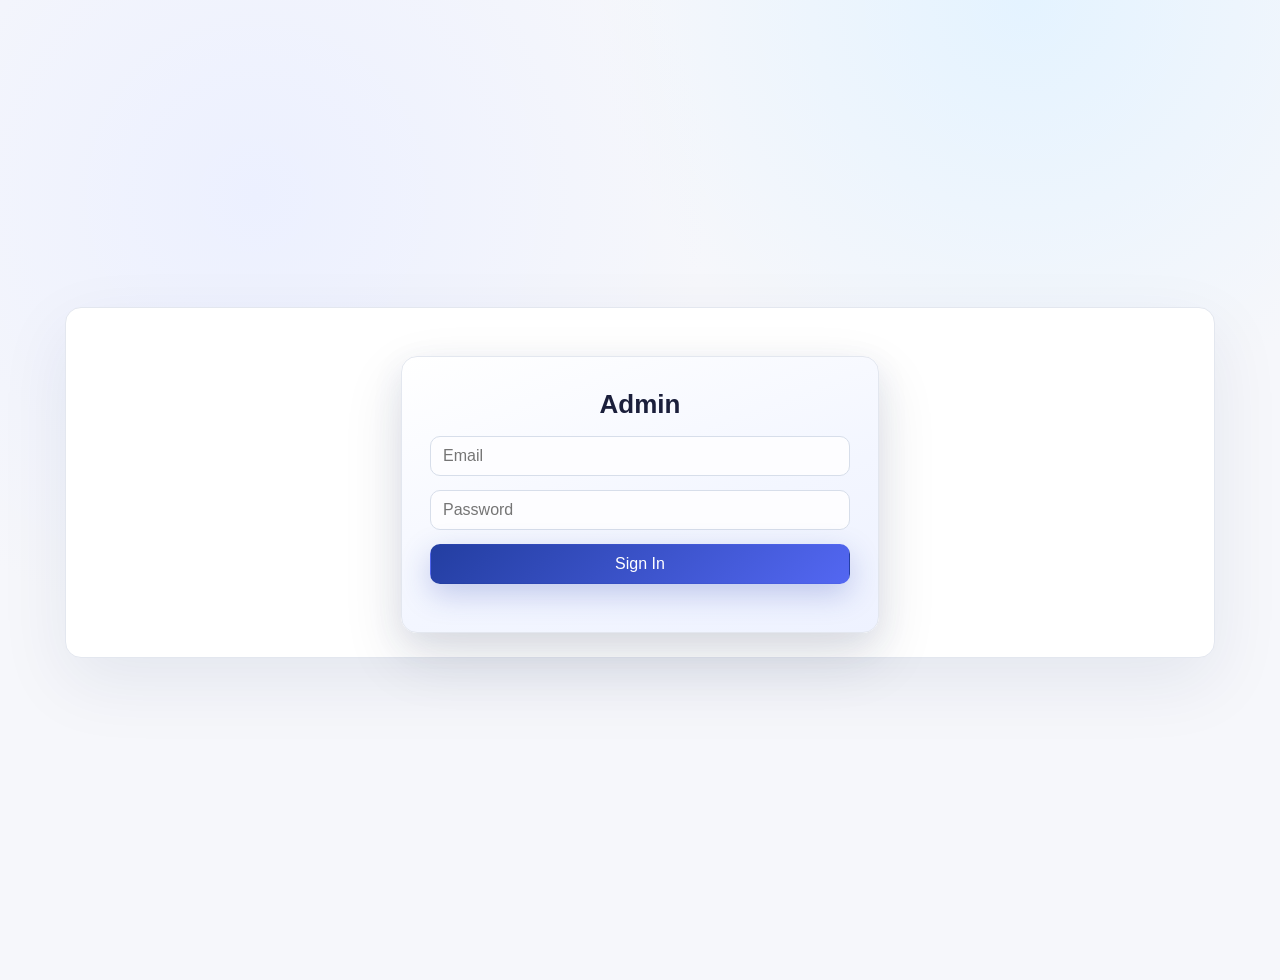
==== commit 987d643d: "Change login placeholder to password only" ====
--- a/admin/index.html
+++ b/admin/index.html
@@ -14,8 +14,8 @@
         <form id="login-form" class="stack">
           <label class="sr-only" for="login-email">Email</label>
           <input id="login-email" name="email" type="email" autocomplete="username" placeholder="Email" required>
-          <label class="sr-only" for="login-token">Token / Password</label>
-          <input id="login-token" name="token" type="password" autocomplete="current-password" placeholder="Token or password" required>
+          <label class="sr-only" for="login-token">Password</label>
+          <input id="login-token" name="token" type="password" autocomplete="current-password" placeholder="Password" required>
           <button type="submit" class="primary">Sign In</button>
         </form>
       </div>
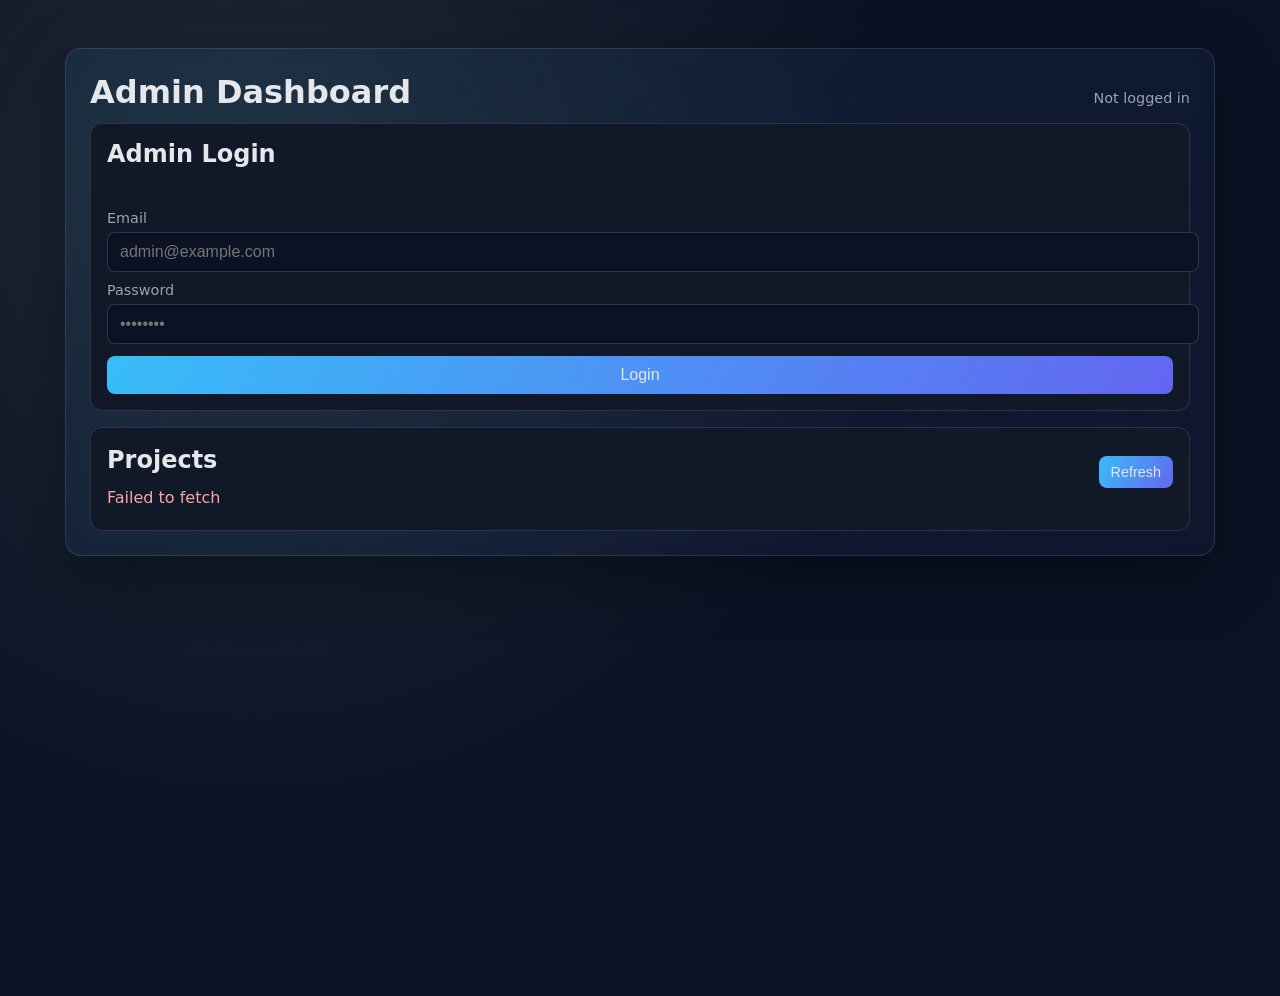
==== commit ce60269f: "Replace admin page with Render API dashboard" ====
--- a/admin/index.html
+++ b/admin/index.html
@@ -1,84 +1,287 @@
 <!DOCTYPE html>
 <html lang="en">
 <head>
-  <meta charset="UTF-8">
-  <meta name="viewport" content="width=device-width, initial-scale=1.0">
-  <title>Admin Dashboard | Projects</title>
-  <link rel="stylesheet" href="styles.css">
+  <meta charset="UTF-8" />
+  <meta name="viewport" content="width=device-width, initial-scale=1.0" />
+  <title>Tri-EcoTeq Admin</title>
+  <style>
+    :root {
+      --bg: #0f172a;
+      --card: #111827;
+      --accent: #38bdf8;
+      --text: #e5e7eb;
+      --muted: #9ca3af;
+      --danger: #ef4444;
+    }
+    body {
+      margin: 0;
+      font-family: "Segoe UI", system-ui, -apple-system, sans-serif;
+      background: radial-gradient(circle at 20% 20%, #1f2937, #0b1224 50%), var(--bg);
+      color: var(--text);
+      min-height: 100vh;
+      display: flex;
+      justify-content: center;
+      align-items: flex-start;
+      padding: 48px 16px;
+    }
+    .shell {
+      width: min(1100px, 100%);
+      background: linear-gradient(145deg, rgba(56, 189, 248, 0.08), rgba(99, 102, 241, 0.05));
+      border: 1px solid rgba(148, 163, 184, 0.2);
+      border-radius: 16px;
+      box-shadow: 0 20px 60px rgba(0,0,0,0.35);
+      padding: 24px;
+      backdrop-filter: blur(6px);
+    }
+    h1, h2 { margin: 0 0 12px; }
+    .grid { display: grid; gap: 16px; }
+    .grid-2 { grid-template-columns: repeat(auto-fit, minmax(320px, 1fr)); }
+    .card {
+      background: var(--card);
+      border: 1px solid rgba(148, 163, 184, 0.2);
+      border-radius: 12px;
+      padding: 16px;
+    }
+    label { display: block; margin: 10px 0 6px; color: var(--muted); font-size: 0.9rem; }
+    input, textarea, select, button {
+      width: 100%;
+      padding: 10px 12px;
+      border-radius: 8px;
+      border: 1px solid rgba(148, 163, 184, 0.25);
+      background: #0b1224;
+      color: var(--text);
+      font-size: 1rem;
+    }
+    textarea { min-height: 80px; resize: vertical; }
+    button {
+      margin-top: 12px;
+      border: none;
+      background: linear-gradient(120deg, #38bdf8, #6366f1);
+      cursor: pointer;
+      transition: transform 120ms ease, box-shadow 120ms ease;
+    }
+    button:hover { transform: translateY(-1px); box-shadow: 0 10px 20px rgba(56,189,248,0.25); }
+    .danger { background: var(--danger); }
+    .muted { color: var(--muted); font-size: 0.95rem; }
+    .projects { display: grid; grid-template-columns: repeat(auto-fit, minmax(260px, 1fr)); gap: 12px; }
+    .project-card img {
+      width: 100%;
+      height: 160px;
+      object-fit: cover;
+      border-radius: 10px;
+      border: 1px solid rgba(148, 163, 184, 0.2);
+    }
+    .flex { display: flex; gap: 8px; }
+    .flex-between { display: flex; justify-content: space-between; align-items: center; }
+    .pill { padding: 4px 10px; border-radius: 999px; background: rgba(56,189,248,0.15); color: #67e8f9; font-size: 0.8rem; }
+    .status { margin-bottom: 6px; min-height: 20px; }
+    .hidden { display: none !important; }
+    .small { font-size: 0.9rem; }
+  </style>
 </head>
-<body class="is-guest">
-  <main class="shell">
-    <section id="login-view" class="auth-view">
-      <div class="login-card">
-        <h1 class="center">Admin</h1>
-        <form id="login-form" class="stack">
-          <label class="sr-only" for="login-email">Email</label>
-          <input id="login-email" name="email" type="email" autocomplete="username" placeholder="Email" required>
-          <label class="sr-only" for="login-token">Password</label>
-          <input id="login-token" name="token" type="password" autocomplete="current-password" placeholder="Password" required>
-          <button type="submit" class="primary">Sign In</button>
-        </form>
+<body>
+  <div class="shell">
+    <div class="flex-between">
+      <h1>Admin Dashboard</h1>
+      <div id="loginState" class="muted small"></div>
+    </div>
+    <div class="grid grid-2">
+      <div class="card" id="loginCard">
+        <h2>Admin Login</h2>
+        <div class="status" id="loginStatus"></div>
+        <label for="email">Email</label>
+        <input id="email" type="email" placeholder="admin@example.com" autocomplete="username" />
+        <label for="password">Password</label>
+        <input id="password" type="password" placeholder="••••••••" autocomplete="current-password" />
+        <button id="loginBtn">Login</button>
       </div>
-    </section>
-
-    <section id="dashboard-view" class="auth-view hidden">
-      <header class="topbar">
-        <div>
-          <p class="eyebrow">Tri-EcoTeq Architects</p>
-          <h1>Projects Admin</h1>
-        </div>
-        <div class="topbar-actions">
-          <a class="ghost" href="../index.html">Main Site</a>
-          <a class="ghost" href="../portfolio.html">Portfolio</a>
-          <a class="ghost" href="../buy-plan.html">Buy Plan</a>
-          <button type="button" class="ghost" data-logout>Logout</button>
-        </div>
-      </header>
-
-      <div class="status-row">
-        <div data-status>Ready.</div>
-        <div class="muted tiny">API: <code>https://tri-ecoteq-api.vercel.app/api</code></div>
+
+      <div class="card hidden" id="createCard">
+        <h2>Create Project</h2>
+        <div class="status" id="createStatus"></div>
+        <label for="title">Title</label>
+        <input id="title" type="text" placeholder="Project title" />
+        <label for="description">Description</label>
+        <textarea id="description" placeholder="Brief description"></textarea>
+        <label for="category">Category</label>
+        <input id="category" type="text" placeholder="Residential / Commercial / ..." />
+        <label for="image">Image</label>
+        <input id="image" type="file" accept="image/*" />
+        <button id="createBtn">Upload Project</button>
       </div>
-
-      <section>
-        <form id="project-form" autocomplete="off">
-          <label>
-            Name
-            <input name="name" type="text" placeholder="New project name" required>
-          </label>
-          <label>
-            Description
-            <textarea name="description" placeholder="Short description" required></textarea>
-          </label>
-          <label>
-            Image URL
-            <input name="imageUrl" type="url" placeholder="https://..." >
-          </label>
-          <label>
-            Status
-            <select name="status">
-              <option value="draft">Draft</option>
-              <option value="published" selected>Published</option>
-              <option value="archived">Archived</option>
-            </select>
-          </label>
-          <div class="actions">
-            <button type="submit" class="primary" data-submit>Create Project</button>
-            <button type="button" class="secondary" data-reset style="display:none;">Cancel edit</button>
+    </div>
+
+    <div class="card" style="margin-top:16px;">
+      <div class="flex-between">
+        <h2>Projects</h2>
+        <button class="small" id="refreshBtn" style="width:auto;padding:8px 12px;">Refresh</button>
+      </div>
+      <div class="status" id="listStatus"></div>
+      <div class="projects" id="projectList"></div>
+    </div>
+  </div>
+
+  <script>
+    // Use Render backend base URL (no extra path)
+    const API_BASE = 'https://triecoteq-backend.onrender.com';
+
+    const els = {
+      loginCard: document.getElementById('loginCard'),
+      createCard: document.getElementById('createCard'),
+      loginStatus: document.getElementById('loginStatus'),
+      createStatus: document.getElementById('createStatus'),
+      listStatus: document.getElementById('listStatus'),
+      loginState: document.getElementById('loginState'),
+      email: document.getElementById('email'),
+      password: document.getElementById('password'),
+      title: document.getElementById('title'),
+      description: document.getElementById('description'),
+      category: document.getElementById('category'),
+      image: document.getElementById('image'),
+      projectList: document.getElementById('projectList'),
+      loginBtn: document.getElementById('loginBtn'),
+      createBtn: document.getElementById('createBtn'),
+      refreshBtn: document.getElementById('refreshBtn'),
+    };
+
+    const tokenKey = 'triecoteq_admin_token';
+
+    const setStatus = (el, msg, ok = true) => {
+      if (!el) return;
+      el.textContent = msg || '';
+      el.style.color = msg ? (ok ? '#67e8f9' : '#fca5a5') : 'inherit';
+    };
+
+    const getToken = () => localStorage.getItem(tokenKey);
+    const setToken = (t) => localStorage.setItem(tokenKey, t);
+    const clearToken = () => localStorage.removeItem(tokenKey);
+
+    const authHeaders = () => ({
+      Authorization: `Bearer ${getToken()}`,
+    });
+
+    const toggleAuthUI = (authed) => {
+      els.loginCard.classList.toggle('hidden', authed);
+      els.createCard.classList.toggle('hidden', !authed);
+      els.loginState.textContent = authed ? 'Logged in' : 'Not logged in';
+    };
+
+    async function login() {
+      setStatus(els.loginStatus, 'Logging in...', true);
+      try {
+        const body = { email: els.email.value.trim(), password: els.password.value };
+        const res = await fetch(`${API_BASE}/api/admin/login`, {
+          method: 'POST',
+          headers: { 'Content-Type': 'application/json' },
+          body: JSON.stringify(body),
+        });
+        if (!res.ok) throw new Error('Invalid credentials');
+        const data = await res.json();
+        setToken(data.token);
+        toggleAuthUI(true);
+        setStatus(els.loginStatus, 'Logged in', true);
+        await loadProjects();
+      } catch (err) {
+        setStatus(els.loginStatus, err.message || 'Login failed', false);
+      }
+    }
+
+    async function loadProjects() {
+      setStatus(els.listStatus, 'Loading...', true);
+      try {
+        const res = await fetch(`${API_BASE}/api/projects`, { cache: 'no-store' });
+        if (!res.ok) throw new Error(`HTTP ${res.status}`);
+        const projects = await res.json();
+        renderProjects(projects);
+        setStatus(els.listStatus, `Loaded ${projects.length} projects`, true);
+      } catch (err) {
+        setStatus(els.listStatus, err.message || 'Failed to load projects', false);
+      }
+    }
+
+    function renderProjects(projects) {
+      els.projectList.innerHTML = projects
+        .map(
+          (p) => `
+          <div class="card project-card">
+            <img src="${API_BASE}${p.imageUrl || ''}" alt="${p.title}" onerror="this.src='https://via.placeholder.com/400x260?text=No+Image'">
+            <div class="flex-between" style="margin:10px 0;">
+              <h3 style="margin:0;">${p.title}</h3>
+              <span class="pill">${p.category || 'Project'}</span>
+            </div>
+            <p class="muted small" style="min-height:48px;">${p.description}</p>
+            <div class="flex">
+              <button class="danger small" style="padding:8px;" onclick="deleteProject('${p._id}')">Delete</button>
+            </div>
           </div>
-        </form>
-      </section>
-
-      <section>
-        <h2>Projects</h2>
-        <ul data-project-list></ul>
-      </section>
-    </section>
-
-    <!-- Copy config.example.js to config.js and keep it private -->
-    <script src="config.js"></script>
-    <script src="api.js"></script>
-    <script src="app.js"></script>
-  </main>
+        `
+        )
+        .join('');
+    }
+
+    async function createProject() {
+      if (!getToken()) {
+        setStatus(els.createStatus, 'Please login first', false);
+        return;
+      }
+      const formData = new FormData();
+      formData.append('title', els.title.value.trim());
+      formData.append('description', els.description.value.trim());
+      formData.append('category', els.category.value.trim());
+      if (els.image.files[0]) formData.append('image', els.image.files[0]);
+
+      setStatus(els.createStatus, 'Uploading...', true);
+      try {
+        const res = await fetch(`${API_BASE}/api/admin/projects`, {
+          method: 'POST',
+          headers: authHeaders(),
+          body: formData,
+        });
+        if (!res.ok) throw new Error(`HTTP ${res.status}`);
+        setStatus(els.createStatus, 'Project created', true);
+        els.title.value = '';
+        els.description.value = '';
+        els.category.value = '';
+        els.image.value = '';
+        await loadProjects();
+      } catch (err) {
+        setStatus(els.createStatus, err.message || 'Failed to create project', false);
+      }
+    }
+
+    async function deleteProject(id) {
+      if (!getToken()) {
+        alert('Login first');
+        return;
+      }
+      if (!confirm('Delete this project?')) return;
+      setStatus(els.listStatus, 'Deleting...', true);
+      try {
+        const res = await fetch(`${API_BASE}/api/admin/projects/${id}`, {
+          method: 'DELETE',
+          headers: authHeaders(),
+        });
+        if (!res.ok) throw new Error(`HTTP ${res.status}`);
+        await loadProjects();
+      } catch (err) {
+        setStatus(els.listStatus, err.message || 'Delete failed', false);
+      }
+    }
+
+    // expose for inline onclick
+    window.deleteProject = deleteProject;
+
+    // Event bindings
+    els.loginBtn.addEventListener('click', login);
+    els.createBtn.addEventListener('click', createProject);
+    els.refreshBtn.addEventListener('click', loadProjects);
+
+    // Init
+    (async () => {
+      const hasToken = Boolean(getToken());
+      toggleAuthUI(hasToken);
+      await loadProjects();
+    })();
+  </script>
 </body>
 </html>
